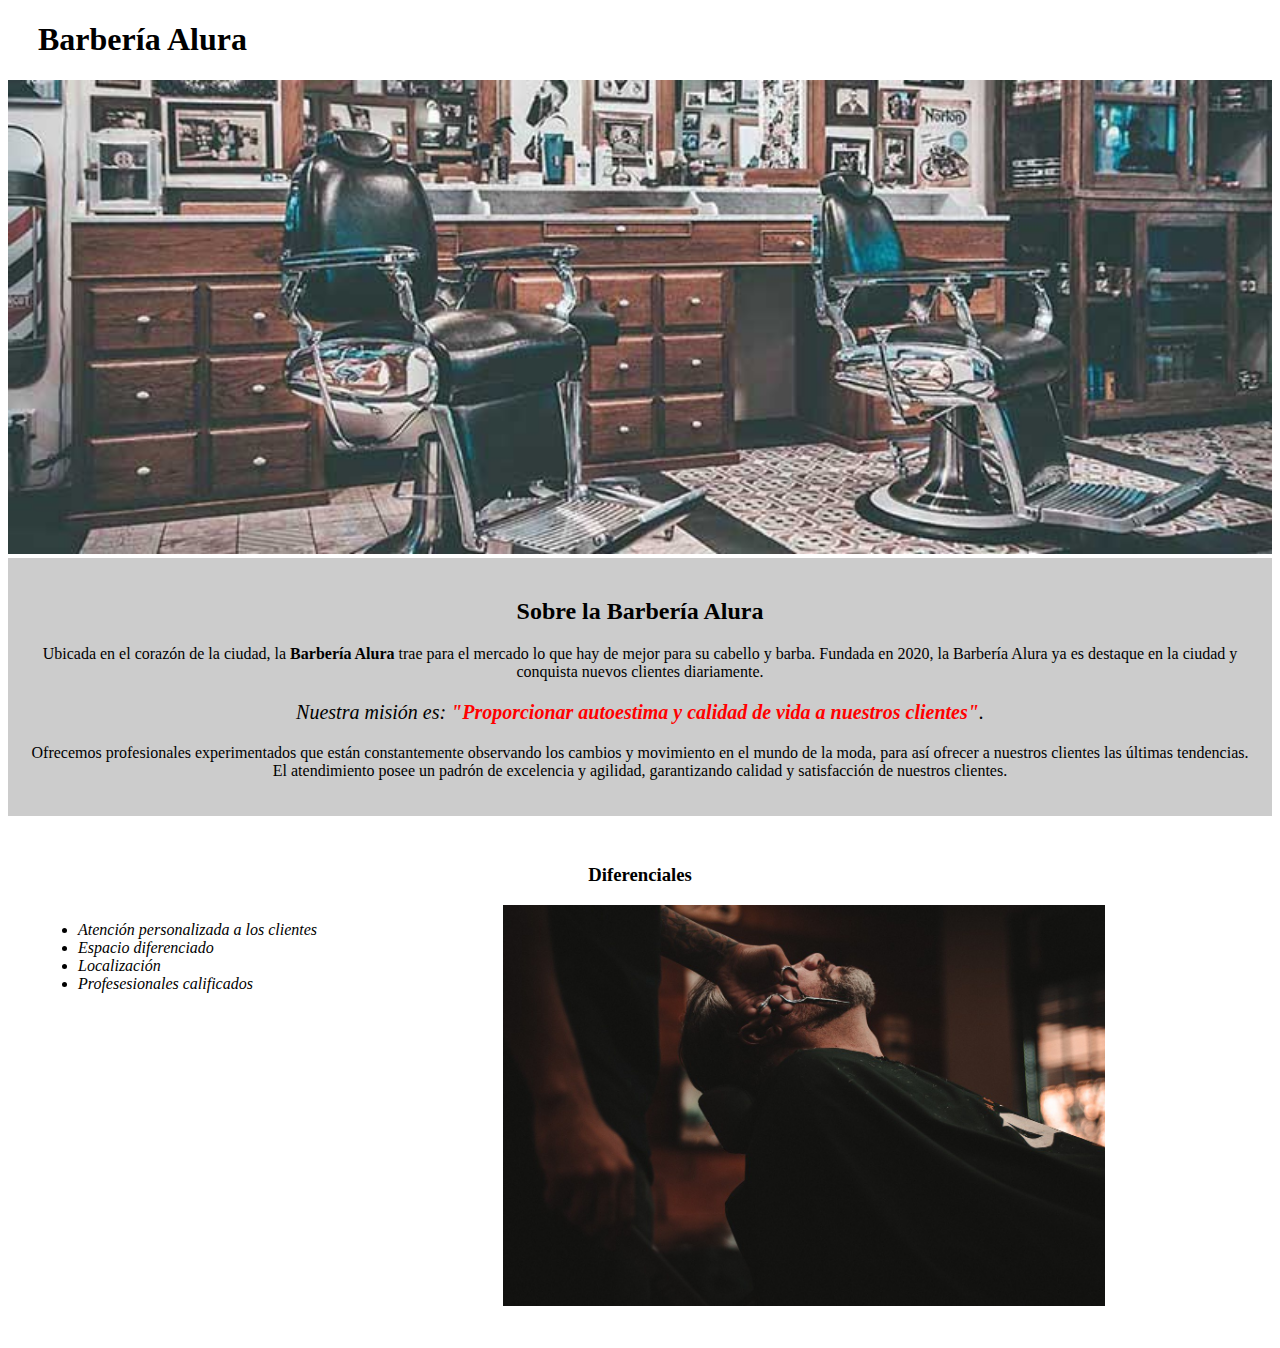
==== index.html @ 8adedac7 "respaldo del avance del curso de frontend" ====
<!DOCTYPE html>

<html lang="es">
    
    <head>

        <meta charset="UTF-8"> 
        <title>Barbería Alura</title>
        <link rel="stylesheet" href="css/style-home.css">
    
    </head>

    <body>

        <header>
            <h1 class="titulo-principal">Barbería Alura</h1>
        </header>

        <img id="banner" src="banner/banner.jpg">
        
        <div class="principal">

            <h2 class="titulo-centralizado">Sobre la Barbería Alura</h2>

            <p>Ubicada en el corazón de la ciudad, la <strong>Barbería Alura</strong> trae para el mercado lo que hay de mejor para su cabello y barba. Fundada en 2020, la Barbería Alura ya es destaque en la ciudad y conquista nuevos clientes diariamente.</p>

            <p id="mision"><em>Nuestra misión es: <strong>"Proporcionar autoestima y calidad de vida a nuestros clientes"</strong>.</em></p>

            <p>Ofrecemos profesionales experimentados que están constantemente observando los cambios y movimiento en el mundo de la moda, para así ofrecer a nuestros clientes las últimas tendencias. El atendimiento posee un padrón de excelencia y agilidad, garantizando calidad y satisfacción de nuestros clientes.</p> 

        </div>

        <div class="diferenciales">

            <h3 class="titulo-centralizado">Diferenciales</h3>
        
            <ul>
                <li class="items">Atención personalizada a los clientes</li>
                <li class="items">Espacio diferenciado</li>
                <li class="items">Localización</li>
                <li class="items">Profesesionales calificados</li>
            </ul>

            <img src="diferenciales/diferenciales.jpg" class="imagenDiferenciales">

        </div>
        
        
    </body>
</html>
---- css/style-home.css ----
.titulo-principal{
    padding-left: 30px;
}

#banner{
    width:100%;
}

.principal{
    background: #CCCCCC;
    padding: 20px;
}

.titulo-centralizado{
    text-align: center;
}

p{
    text-align: center;
}

em strong{
    color:red;
}

#mision{
    font-size: 20px;
}

.diferenciales{
    background: #FFFFFF;
    padding: 30px;
}

.items{
    font-style: italic;
}

ul{
    display: inline-block;
    vertical-align: top;
    width: 20%;
    margin-right: 15%;
}

.imagenDiferenciales{
    width: 50%;
}
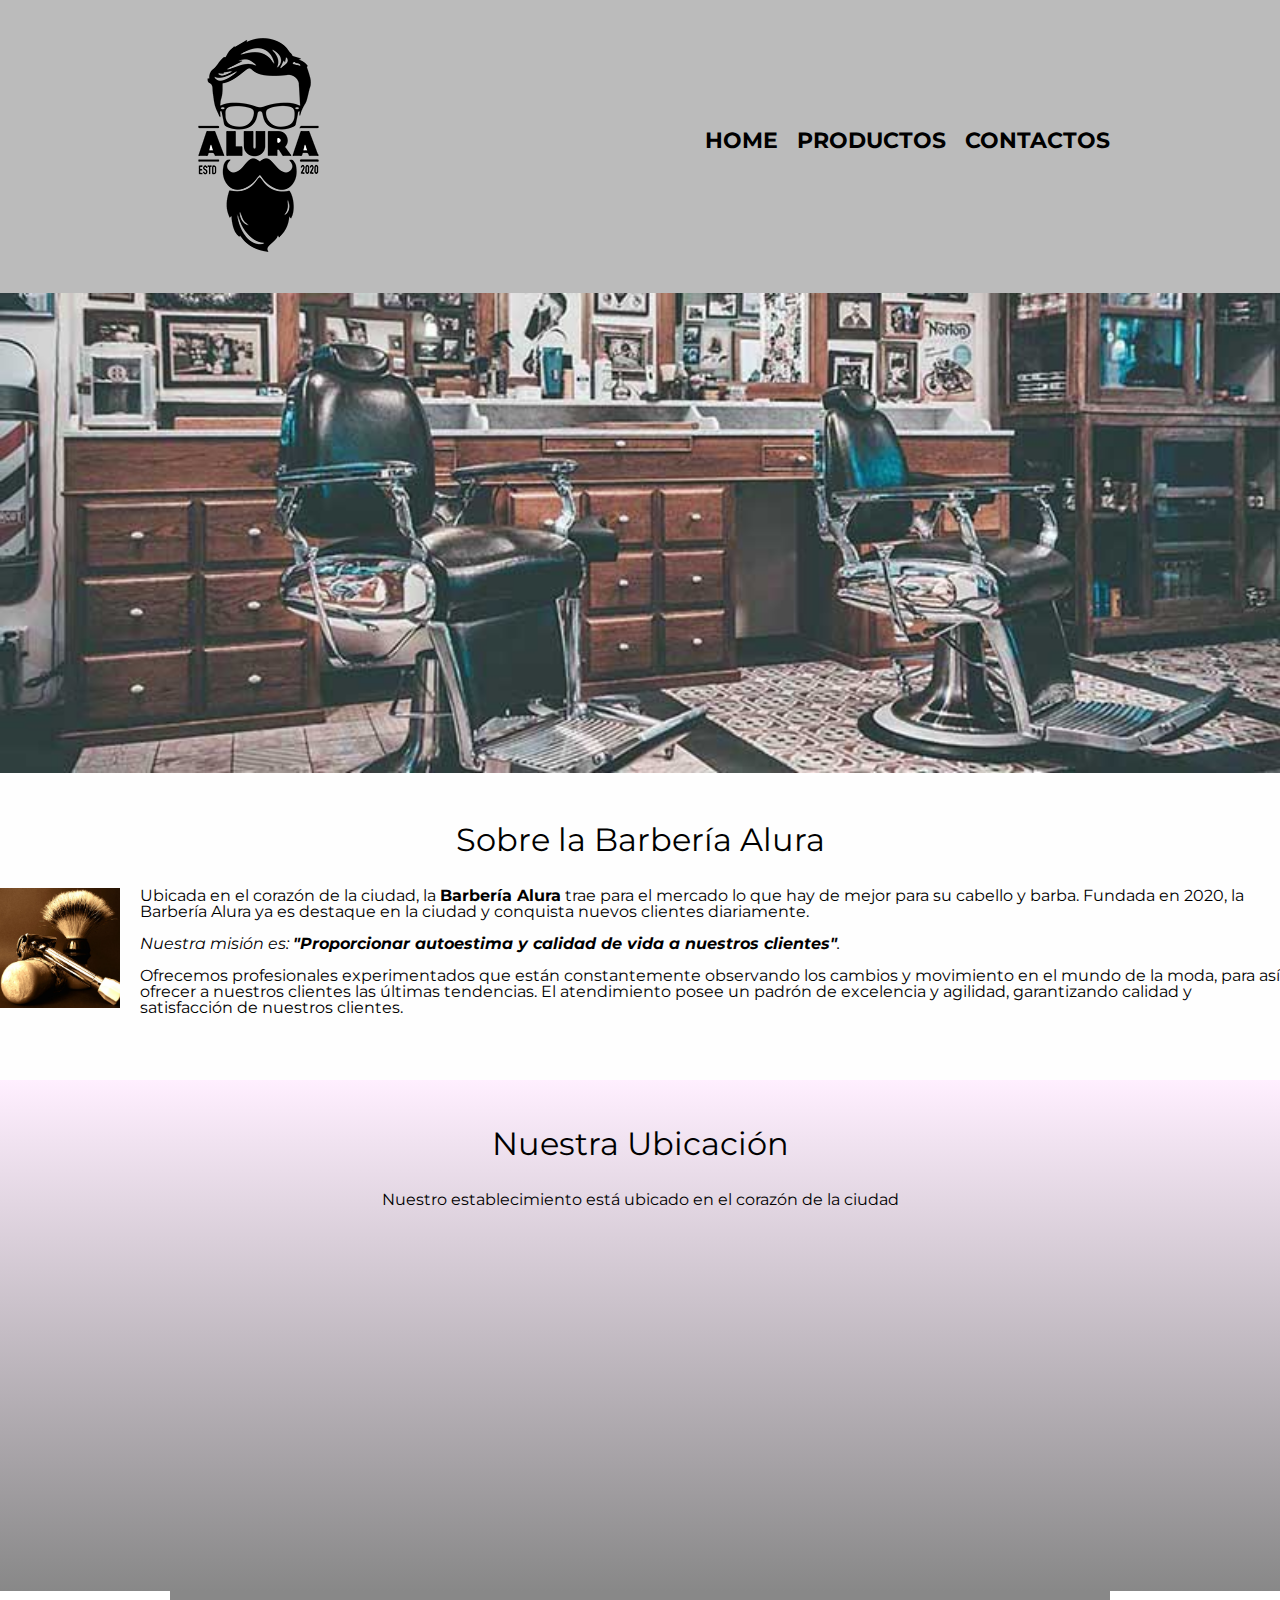
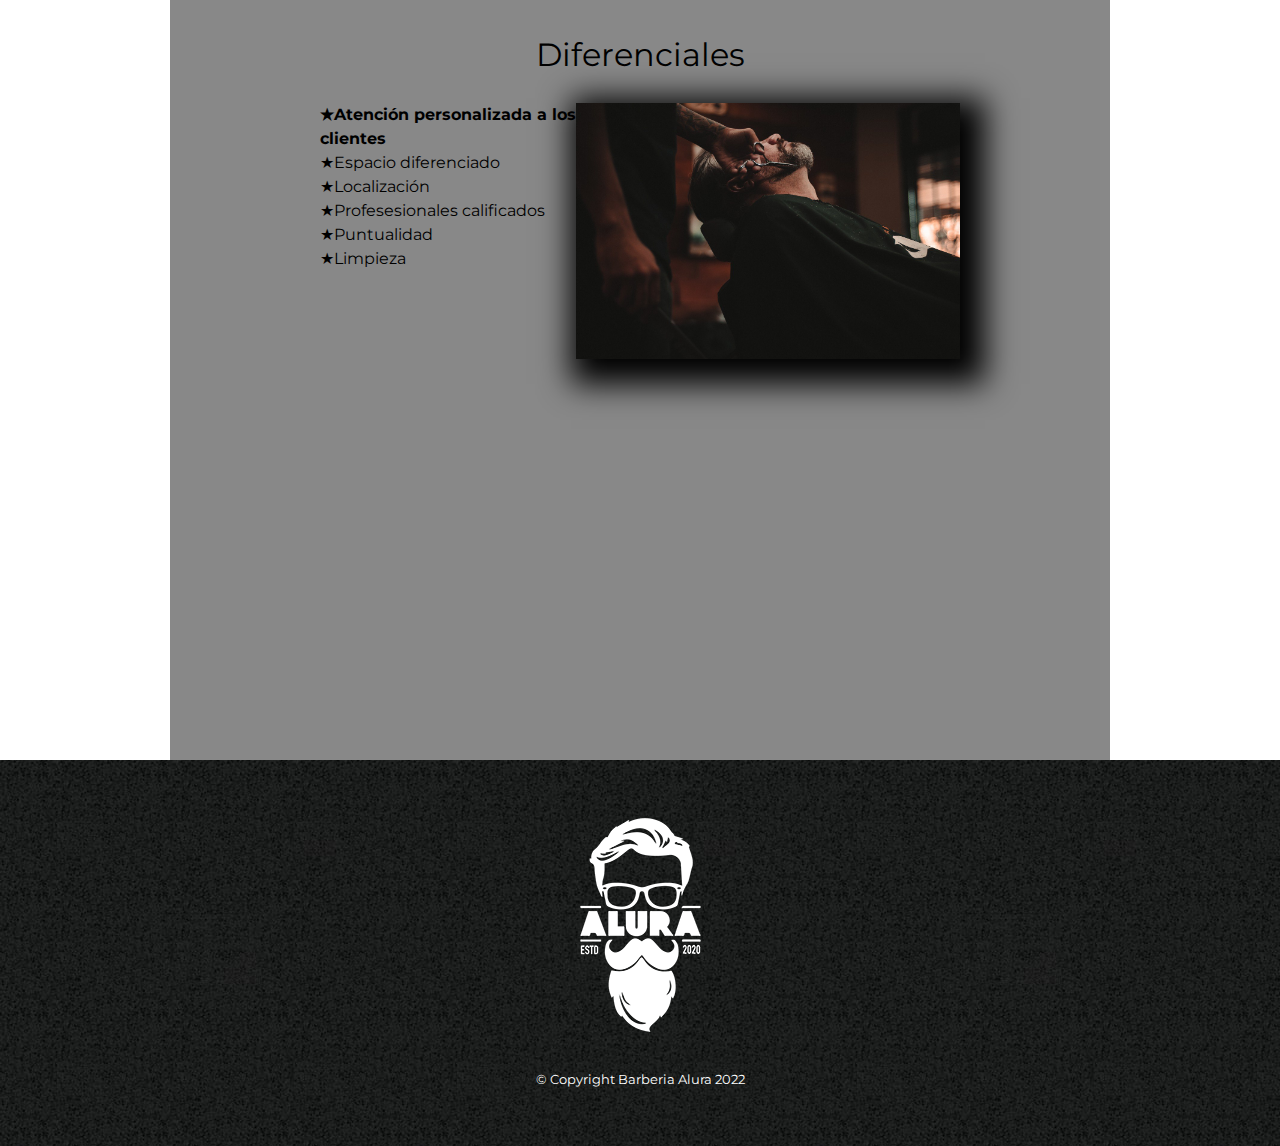
==== commit 5f644481: "Se agregaron las ultimas modificaciones" ====
--- a/index.html
+++ b/index.html
@@ -4,47 +4,77 @@
     
     <head>
 
-        <meta charset="UTF-8"> 
+        <meta charset="UTF-8">
+        <meta name="viewport" content="width=divice-width">
         <title>Barbería Alura</title>
-        <link rel="stylesheet" href="css/style-home.css">
+        <link rel="stylesheet" href="css/reset.css">
+        <link rel="stylesheet" href="css/style.css">
+        <link rel="preconnect" href="https://fonts.googleapis.com">
+        <link rel="preconnect" href="https://fonts.gstatic.com" crossorigin>
+        <link href="https://fonts.googleapis.com/css2?family=Montserrat:wght@300&display=swap" rel="stylesheet">
     
     </head>
 
     <body>
 
         <header>
-            <h1 class="titulo-principal">Barbería Alura</h1>
+            <div class="caja">
+                <h1><img src="imagenes/logo.png" alt="logo del sitio"></h1>
+                <nav class="navegacion">
+                    <ul>
+                        <li><a href="index.html">Home</a></li>
+                        <li><a href="producto.html">Productos</a></li>
+                        <li><a href="contacto.html">Contactos</a></li>
+                    </ul>
+                </nav>
+            </div>
         </header>
 
-        <img id="banner" src="banner/banner.jpg">
+        <img class="banner" src="banner/banner.jpg">
+        <main>
+            <section class="principal">
+
+                <h2 class="titulo-principal">Sobre la Barbería Alura</h2>
+
+                <img class="utensilios" src="imagenes/utensilios[1].jpg" alt="utensilios de un barbero">
+    
+                <p>Ubicada en el corazón de la ciudad, la <strong>Barbería Alura</strong> trae para el mercado lo que hay de mejor para su cabello y barba. Fundada en 2020, la Barbería Alura ya es destaque en la ciudad y conquista nuevos clientes diariamente.</p>
+    
+                <p id="mision"><em>Nuestra misión es: <strong>"Proporcionar autoestima y calidad de vida a nuestros clientes"</strong>.</em></p>
+    
+                <p>Ofrecemos profesionales experimentados que están constantemente observando los cambios y movimiento en el mundo de la moda, para así ofrecer a nuestros clientes las últimas tendencias. El atendimiento posee un padrón de excelencia y agilidad, garantizando calidad y satisfacción de nuestros clientes.</p> 
+    
+            </section>
+            <section class="mapa">
+                <h2 class="titulo-principal">Nuestra Ubicación</h2>
+                <p>Nuestro establecimiento está ubicado en el corazón de la ciudad</p>
+                <div class="mapa-contenido">
+                    <iframe src="https://www.google.com/maps/embed?pb=!1m18!1m12!1m3!1d63628.66343352928!2d-74.15022031639866!3d4.63125941431504!2m3!1f0!2f0!3f0!3m2!1i1024!2i768!4f13.1!3m3!1m2!1s0x8e3f9c75bad60753%3A0x9f8d3d9edd90e562!2sMultiplaza%20Centro%20Comercial!5e0!3m2!1ses-419!2sco!4v1653562109818!5m2!1ses-419!2sco" width="100%" height="300" style="border:0;" allowfullscreen="" loading="lazy" referrerpolicy="no-referrer-when-downgrade"></iframe>
+                </div>
+            </section>
+            <section class="diferenciales">
+    
+                <h3 class="titulo-principal">Diferenciales</h3>
+                <div class="contenido-diferenciales">
+                    <ul class="lista-diferenciales">
+                        <li class="items">Atención personalizada a los clientes</li>
+                        <li class="items">Espacio diferenciado</li>
+                        <li class="items">Localización</li>
+                        <li class="items">Profesesionales calificados</li>
+                        <li class="items">Puntualidad</li>
+                        <li class="items">Limpieza</li>
+                    </ul><img src="diferenciales/diferenciales.jpg" class="imagen-diferenciales">
+                </div>
+                <div class="video">
+                    <iframe width="100%" height="315" src="https://www.youtube.com/embed/wcVVXUV0YUY" frameborder="0" allow="accelerometer; autoplay; clipboard-write; encrypted-media; gyroscope; picture-in-picture" allowfullscreen></iframe>
+                </div>
+            </section>
+        </main>
         
-        <div class="principal">
-
-            <h2 class="titulo-centralizado">Sobre la Barbería Alura</h2>
-
-            <p>Ubicada en el corazón de la ciudad, la <strong>Barbería Alura</strong> trae para el mercado lo que hay de mejor para su cabello y barba. Fundada en 2020, la Barbería Alura ya es destaque en la ciudad y conquista nuevos clientes diariamente.</p>
-
-            <p id="mision"><em>Nuestra misión es: <strong>"Proporcionar autoestima y calidad de vida a nuestros clientes"</strong>.</em></p>
-
-            <p>Ofrecemos profesionales experimentados que están constantemente observando los cambios y movimiento en el mundo de la moda, para así ofrecer a nuestros clientes las últimas tendencias. El atendimiento posee un padrón de excelencia y agilidad, garantizando calidad y satisfacción de nuestros clientes.</p> 
-
-        </div>
-
-        <div class="diferenciales">
-
-            <h3 class="titulo-centralizado">Diferenciales</h3>
-        
-            <ul>
-                <li class="items">Atención personalizada a los clientes</li>
-                <li class="items">Espacio diferenciado</li>
-                <li class="items">Localización</li>
-                <li class="items">Profesesionales calificados</li>
-            </ul>
-
-            <img src="diferenciales/diferenciales.jpg" class="imagenDiferenciales">
-
-        </div>
-        
+        <footer>
+            <img src="imagenes/logo-blanco.png" alt="logo de la barberia">
+            <p class="copyright">&copy Copyright Barberia Alura 2022</p>
+        </footer>
         
     </body>
 </html>--- a/css/style.css
+++ b/css/style.css
@@ -0,0 +1,227 @@
+body{
+    font-family: 'Montserrat', sans-serif;
+}
+header{
+    background-color:#BBB;
+    padding: 20px 0;
+}
+.caja{
+    width: 940px;
+    position: relative;
+    margin: 0 auto;
+}
+.navegacion{
+    position: absolute;
+    top: 110px;
+    right: 0;
+}
+.navegacion li{
+    display:inline;
+    margin: 0 0 0 15px;
+}
+.navegacion a{
+    text-transform: uppercase;
+    color: #000;
+    font-weight: bold;
+    font-size: 22px;
+    text-decoration: none;
+}
+.navegacion a:hover{
+    color:#c78c19;
+    text-decoration: underline;
+}
+/*
+    Section Product
+*/
+.productos{
+    width: 940px;
+    margin: 0 auto;
+    padding: 50px;
+}
+.productos li{
+    display: inline-block;
+    text-align: center;
+    width: 30%;
+    vertical-align: top;
+    margin: 0 1.5%;
+    padding: 30px 20px;
+    box-sizing: border-box;
+    border: 2px solid #000;
+    border-radius: 10px;
+}
+.productos li:hover{
+    border-color:#c78c19;
+}
+.productos li:active{
+    border-color:#088c19
+}
+.productos h2{
+    font-size: 32px;
+    font-weight: bold;
+}
+.productos li:hover h2{
+    font-size: 33px;
+}
+.producto-descripcion{
+    font-size: 18px;
+}
+.producto-precio{
+    font-size: 20px;
+    font-weight: bold;
+    margin-top: 10px;
+}
+/*
+    Pie de págima
+*/
+footer{
+    text-align: center;
+    background: url(../imagenes/bg.jpg);
+    padding: 40px;
+}
+.copyright{
+    color:#fff;
+    font-size: 13px;
+    margin: 20px;
+}
+
+/*FORMULARIO CONTACTO*/
+form{
+    margin: 40px 0;
+}
+form label, form legend{
+    display: block;
+    font-size: 20px;
+    margin: 0 0 10px;
+}
+.input-padron{
+    display: block;
+    margin:  0 0 20px;
+    padding: 10px 25px;
+    width: 50%;
+}
+.checkbox{
+    margin: 20px 0;
+}
+.enviar{
+    width: 40%;
+    padding: 15px 0;
+    font-size: 18px;
+    font-weight: bold;
+    color:white;
+    background: orange;
+    border: none;
+    border-radius: 5px;
+    /*tiempo, a quien se le va ha aplicar*/
+    transition: 1s all;
+    cursor: pointer;
+}
+.enviar:hover{
+    background: darkorange;
+    transform: scale(1.2);
+}
+table{
+    margin: 40px;
+}
+thead{
+    background: #555;
+    color: white;
+    font-weight: bold;
+}
+td, th{
+    border: 1px solid black;
+    padding: 8px 15px;
+}
+/*CSS para la página de inicio de la barberia*/
+
+.banner{
+    width: 100%;
+}
+.principal{
+    padding: 3em 0;
+    background: #FEFEFE;
+}
+.titulo-principal{
+    text-align: center;
+    font-size: 2em;
+    margin: 0 0 1em;
+    clear: left;
+}
+.principal p{
+    margin: 0 0 1em;
+}
+.principal strong{
+    font-weight: bold;
+}
+.principal em{
+    font-style: italic;
+}
+.utensilios{
+    width: 120px;
+    float:left;
+    margin: 0 20px 20px 0;
+}
+.mapa{
+    padding: 3em 0;
+    background: linear-gradient(#FEFE, #888);
+}
+.mapa p{
+    margin: 0 0 2em;
+    text-align: center;
+}
+.mapa-contenido{
+    width: 940px;
+    margin: 0 auto;
+}
+.diferenciales{
+    padding: 3em 0;
+    background: #888;
+    width: 940px;
+    margin: 0 auto;
+}
+.contenido-diferenciales{
+    width: 640px;
+    margin: 0 auto;
+}
+.lista-diferenciales{
+    width: 40%;
+    display:inline-block;
+    vertical-align: top;
+}
+.items{
+    line-height: 1.5;
+}
+.items::before{
+    content: "★";
+}
+.items:first-child{
+    font-weight: bold;
+}
+.imagen-diferenciales{
+    width: 60%;
+    transition: 400ms;
+    box-shadow: 10px 10px 30px 15px #000;
+}
+.imagen-diferenciales:hover{
+    opacity: 0.3;
+}
+.video{
+    width:560px;
+    margin: 1em auto;
+}
+/*  Media Query*/
+
+@media screen and (max-width:480px){
+    h1{
+        text-align: center;
+    }
+    nav{
+        position: static;
+        
+    }
+    .caja .principal, .mapa-contenido, .contenido-diferenciales, .video{
+        width:auto;
+    }
+    .lista-diferenciales, .imagen-diferenciales{
+        width:100%;
+    }
+}